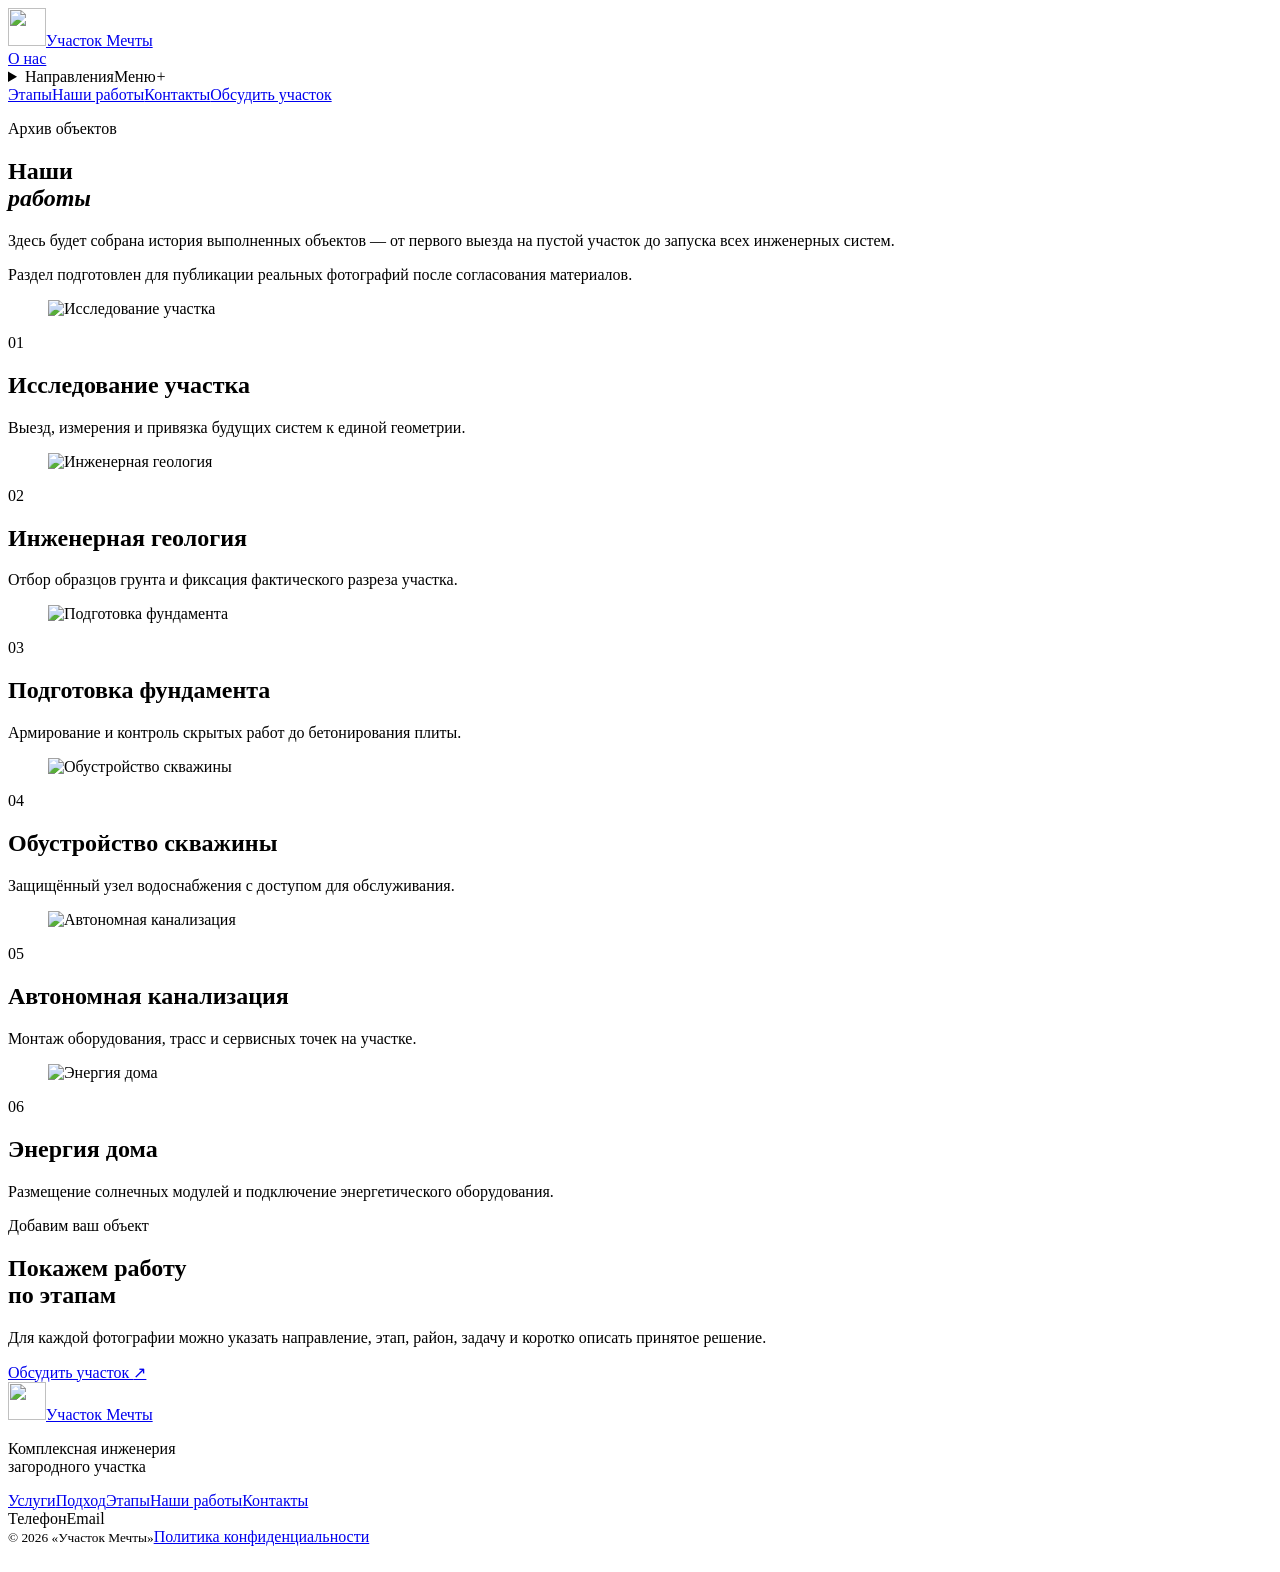
==== works/index.html @ bac0010f "Fix logo asset path" ====
<!DOCTYPE html><html lang="ru"><head><meta charSet="utf-8"/><meta name="viewport" content="width=device-width, initial-scale=1"/><link rel="preload" href="/geo-estate-engineering-demo-2026/images/squirrel-run-cycle-v5.webp" as="image"/><link rel="preload" href="/geo-estate-engineering-demo-2026/images/process-survey.webp" as="image"/><link rel="preload" href="/geo-estate-engineering-demo-2026/images/detail-geology-core.webp" as="image"/><link rel="preload" href="/geo-estate-engineering-demo-2026/images/brand-mark.webp" as="image"/><link rel="stylesheet" href="/geo-estate-engineering-demo-2026/_next/static/css/index.BF8HhSzk.css" data-rsc-css-href="/geo-estate-engineering-demo-2026/_next/static/css/index.BF8HhSzk.css" data-precedence="vite-rsc/importer-resources"/><title>Наши работы | Участок Мечты</title><meta name="description" content="Фотографии выполненных работ по инженерному обустройству загородных участков."/><meta property="og:title" content="Участок Мечты — обустройство загородного участка"/><meta property="og:description" content="Восемь инженерных направлений для загородного участка — от исследований до энергии дома."/><meta property="og:url" content="https://xn--80akoiirheb4bh3c.xn--p1ai"/><meta property="og:type" content="website"/><meta property="og:locale" content="ru_RU"/><meta property="og:image" content="https://xn--80akoiirheb4bh3c.xn--p1ai/og.png"/><meta property="og:image:width" content="1200"/><meta property="og:image:height" content="630"/><meta property="og:image:alt" content="Инженерия загородного участка — Участок Мечты"/><meta name="twitter:card" content="summary_large_image"/><meta name="twitter:title" content="Участок Мечты — обустройство загородного участка"/><meta name="twitter:description" content="Восемь инженерных направлений для загородного участка."/><meta name="twitter:image" content="https://xn--80akoiirheb4bh3c.xn--p1ai/og.png"/><link rel="shortcut icon" href="/geo-estate-engineering-demo-2026/favicon.ico"/><link rel="icon" href="/geo-estate-engineering-demo-2026/favicon.ico"/><link rel="icon" href="/geo-estate-engineering-demo-2026/favicon.png" sizes="64x64" type="image/png"/><link rel="apple-touch-icon" href="/geo-estate-engineering-demo-2026/apple-touch-icon.png"/><link rel="canonical" href="https://xn--80akoiirheb4bh3c.xn--p1ai"/><link rel="preload" as="image" href="/geo-estate-engineering-demo-2026/images/squirrel-run-cycle-v5.webp"/>
<link rel="preload" href="/geo-estate-engineering-demo-2026/_next/static/_vinext_fonts/geist-8ac0455e797f/geist-875ccdd4.woff2" as="font" type="font/woff2" crossorigin />
<link rel="preload" href="/geo-estate-engineering-demo-2026/_next/static/_vinext_fonts/geist-8ac0455e797f/geist-98bbbccb.woff2" as="font" type="font/woff2" crossorigin />
<style data-vinext-fonts>/* cyrillic-ext */
@font-face {
  font-family: 'Geist';
  font-style: normal;
  font-weight: 100 900;
  font-display: swap;
  src: url(/geo-estate-engineering-demo-2026/_next/static/_vinext_fonts/geist-8ac0455e797f/geist-ff2310f5.woff2) format('woff2');
  unicode-range: U+0460-052F, U+1C80-1C8A, U+20B4, U+2DE0-2DFF, U+A640-A69F, U+FE2E-FE2F;
}
/* cyrillic */
@font-face {
  font-family: 'Geist';
  font-style: normal;
  font-weight: 100 900;
  font-display: swap;
  src: url(/geo-estate-engineering-demo-2026/_next/static/_vinext_fonts/geist-8ac0455e797f/geist-875ccdd4.woff2) format('woff2');
  unicode-range: U+0301, U+0400-045F, U+0490-0491, U+04B0-04B1, U+2116;
}
/* vietnamese */
@font-face {
  font-family: 'Geist';
  font-style: normal;
  font-weight: 100 900;
  font-display: swap;
  src: url(/geo-estate-engineering-demo-2026/_next/static/_vinext_fonts/geist-8ac0455e797f/geist-52306abf.woff2) format('woff2');
  unicode-range: U+0102-0103, U+0110-0111, U+0128-0129, U+0168-0169, U+01A0-01A1, U+01AF-01B0, U+0300-0301, U+0303-0304, U+0308-0309, U+0323, U+0329, U+1EA0-1EF9, U+20AB;
}
/* latin-ext */
@font-face {
  font-family: 'Geist';
  font-style: normal;
  font-weight: 100 900;
  font-display: swap;
  src: url(/geo-estate-engineering-demo-2026/_next/static/_vinext_fonts/geist-8ac0455e797f/geist-001175b1.woff2) format('woff2');
  unicode-range: U+0100-02BA, U+02BD-02C5, U+02C7-02CC, U+02CE-02D7, U+02DD-02FF, U+0304, U+0308, U+0329, U+1D00-1DBF, U+1E00-1E9F, U+1EF2-1EFF, U+2020, U+20A0-20AB, U+20AD-20C0, U+2113, U+2C60-2C7F, U+A720-A7FF;
}
/* latin */
@font-face {
  font-family: 'Geist';
  font-style: normal;
  font-weight: 100 900;
  font-display: swap;
  src: url(/geo-estate-engineering-demo-2026/_next/static/_vinext_fonts/geist-8ac0455e797f/geist-98bbbccb.woff2) format('woff2');
  unicode-range: U+0000-00FF, U+0131, U+0152-0153, U+02BB-02BC, U+02C6, U+02DA, U+02DC, U+0304, U+0308, U+0329, U+2000-206F, U+20AC, U+2122, U+2191, U+2193, U+2212, U+2215, U+FEFF, U+FFFD;
}

@font-face {
  font-family: 'Geist Fallback';
  src: local("Arial");
  ascent-override: 95.94%;
  descent-override: 28.16%;
  line-gap-override: 0.00%;
  size-adjust: 104.76%;
}

.__font_geist_0dljcvk { font-family: 'Geist', 'Geist Fallback'; font-style: normal; }

.__variable_geist_0dljcvk { --font-geist: 'Geist', 'Geist Fallback'; }
</style>
<meta name="robots" content="noindex, nofollow, noarchive, nosnippet"></head><body class="__variable_geist_0dljcvk"><main class="worksPage"><header class="header"><a href="/geo-estate-engineering-demo-2026/" class="logo" aria-label="На главную"><span class="logoMark" aria-hidden="true"><img src="/geo-estate-engineering-demo-2026/images/brand-mark.webp" alt="" width="38" height="38"/></span><span>Участок Мечты</span></a><nav class="nav" aria-label="Основная навигация"><a href="/geo-estate-engineering-demo-2026/#approach" class="navMainLink">О нас</a><details class="navDirections"><summary><span class="navDirectionsDesktop">Направления</span><span class="navDirectionsMobile">Меню</span><i aria-hidden="true">+</i></summary><div class="navDirectionsMenu"><div class="navSectionLinks" aria-label="Разделы сайта"><a href="/geo-estate-engineering-demo-2026/#approach">О нас</a><a href="/geo-estate-engineering-demo-2026/#services">Направления</a><a href="/geo-estate-engineering-demo-2026/#process">Этапы</a><a href="/geo-estate-engineering-demo-2026/works/">Наши работы</a><a href="/geo-estate-engineering-demo-2026/#contact">Контакты</a></div><p><span>8 направлений</span><b>Инженерия участка</b></p><div class="navServiceGrid"><a href="/geo-estate-engineering-demo-2026/services/geology"><span>01</span><b>Геология</b><small>Изыскания грунта</small><i aria-hidden="true">↗</i></a><a href="/geo-estate-engineering-demo-2026/services/geodesy"><span>02</span><b>Геодезия</b><small>Точная съёмка</small><i aria-hidden="true">↗</i></a><a href="/geo-estate-engineering-demo-2026/services/foundation"><span>03</span><b>Фундамент</b><small>Основание дома</small><i aria-hidden="true">↗</i></a><a href="/geo-estate-engineering-demo-2026/services/septic"><span>04</span><b>Септик</b><small>Автономная канализация</small><i aria-hidden="true">↗</i></a><a href="/geo-estate-engineering-demo-2026/services/well"><span>05</span><b>Бурение на воду</b><small>Скважина и обвязка</small><i aria-hidden="true">↗</i></a><a href="/geo-estate-engineering-demo-2026/services/electricity"><span>06</span><b>Электрика</b><small>Ввод и распределение</small><i aria-hidden="true">↗</i></a><a href="/geo-estate-engineering-demo-2026/services/plumbing"><span>07</span><b>Сантехника</b><small>Вода и тепло</small><i aria-hidden="true">↗</i></a><a href="/geo-estate-engineering-demo-2026/services/solar"><span>08</span><b>Солнечные батареи</b><small>Генерация и резерв</small><i aria-hidden="true">↗</i></a></div></div></details><a href="/geo-estate-engineering-demo-2026/#process" class="navMainLink">Этапы</a><a href="/geo-estate-engineering-demo-2026/works/" class="navMainLink">Наши работы</a><a href="/geo-estate-engineering-demo-2026/#contact" class="navMainLink">Контакты</a><a href="/geo-estate-engineering-demo-2026/#contact" class="navCta">Обсудить участок</a></nav></header><section class="worksHero"><p class="eyebrow">Архив объектов</p><h1>Наши<br/><em>работы</em></h1><div class="worksHeroLead"><p>Здесь будет собрана история выполненных объектов — от первого выезда на пустой участок до запуска всех инженерных систем.</p><span>Раздел подготовлен для публикации реальных фотографий после согласования материалов.</span></div></section><section class="worksGallery" aria-label="Галерея выполненных работ"><article class="workCard workCard--wide"><figure><img src="/geo-estate-engineering-demo-2026/images/process-survey.webp" alt="Исследование участка" loading="eager"/></figure><div><span>01</span><h2>Исследование участка</h2><p>Выезд, измерения и привязка будущих систем к единой геометрии.</p></div></article><article class="workCard"><figure><img src="/geo-estate-engineering-demo-2026/images/detail-geology-core.webp" alt="Инженерная геология" loading="eager"/></figure><div><span>02</span><h2>Инженерная геология</h2><p>Отбор образцов грунта и фиксация фактического разреза участка.</p></div></article><article class="workCard"><figure><img src="/geo-estate-engineering-demo-2026/images/detail-foundation-rebar.webp" alt="Подготовка фундамента" loading="lazy"/></figure><div><span>03</span><h2>Подготовка фундамента</h2><p>Армирование и контроль скрытых работ до бетонирования плиты.</p></div></article><article class="workCard workCard--wide"><figure><img src="/geo-estate-engineering-demo-2026/images/detail-well-caisson.webp" alt="Обустройство скважины" loading="lazy"/></figure><div><span>04</span><h2>Обустройство скважины</h2><p>Защищённый узел водоснабжения с доступом для обслуживания.</p></div></article><article class="workCard"><figure><img src="/geo-estate-engineering-demo-2026/images/detail-septic-installation.webp" alt="Автономная канализация" loading="lazy"/></figure><div><span>05</span><h2>Автономная канализация</h2><p>Монтаж оборудования, трасс и сервисных точек на участке.</p></div></article><article class="workCard"><figure><img src="/geo-estate-engineering-demo-2026/images/detail-solar-roof.webp" alt="Энергия дома" loading="lazy"/></figure><div><span>06</span><h2>Энергия дома</h2><p>Размещение солнечных модулей и подключение энергетического оборудования.</p></div></article></section><section class="worksCta"><div><p class="eyebrow">Добавим ваш объект</p><h2>Покажем работу<br/>по этапам</h2></div><p>Для каждой фотографии можно указать направление, этап, район, задачу и коротко описать принятое решение.</p><a href="/geo-estate-engineering-demo-2026/#contact" class="button">Обсудить участок <span>↗</span></a></section><footer class="footer"><a href="/geo-estate-engineering-demo-2026/" class="logo footerLogo"><span class="logoMark" aria-hidden="true"><img src="/geo-estate-engineering-demo-2026/images/brand-mark.webp" alt="" width="38" height="38"/></span><span>Участок Мечты</span></a><p>Комплексная инженерия<br/>загородного участка</p><nav><a href="/geo-estate-engineering-demo-2026/#services">Услуги</a><a href="/geo-estate-engineering-demo-2026/#approach">Подход</a><a href="/geo-estate-engineering-demo-2026/#process">Этапы</a><a href="/geo-estate-engineering-demo-2026/works/">Наши работы</a><a href="/geo-estate-engineering-demo-2026/#contact">Контакты</a></nav><div class="footerContacts"><span>Телефон</span><span>Email</span></div><small>© 2026 «<!-- -->Участок Мечты<!-- -->»</small><a href="/geo-estate-engineering-demo-2026/#contact" class="privacy">Политика конфиденциальности</a></footer></main><div class="squirrelTrack" aria-hidden="true"><div class="squirrelRunner"><div class="squirrelStride"><div class="squirrelSpriteViewport"><img class="squirrelSprite" src="/geo-estate-engineering-demo-2026/images/squirrel-run-cycle-v5.webp" alt="" decoding="async" loading="eager"/></div></div></div></div><script src="/geo-estate-engineering-demo-2026/static-demo.js" defer></script></body></html>
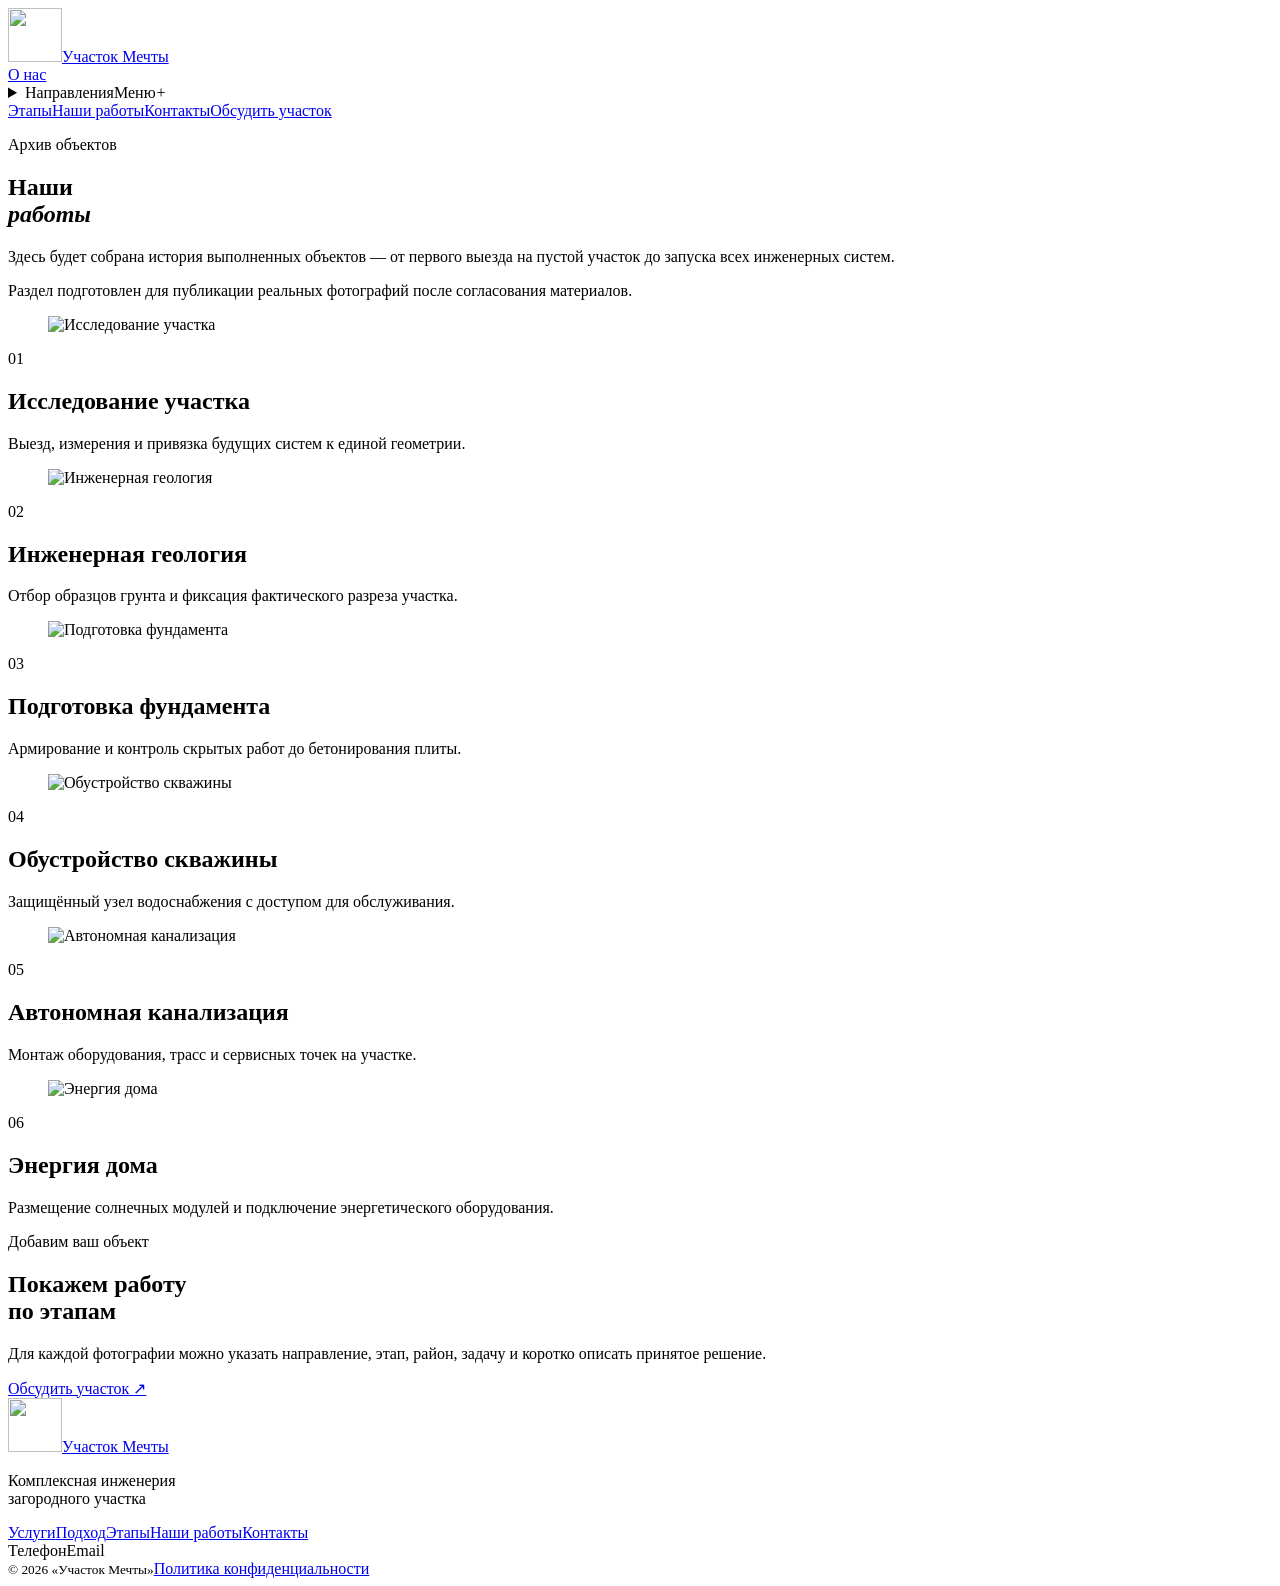
==== commit afdb8182: "deploy: autoplay ordered homepage sequence" ====
--- a/works/index.html
+++ b/works/index.html
@@ -1,4 +1,4 @@
-<!DOCTYPE html><html lang="ru"><head><meta charSet="utf-8"/><meta name="viewport" content="width=device-width, initial-scale=1"/><link rel="preload" href="/geo-estate-engineering-demo-2026/images/squirrel-run-cycle-v5.webp" as="image"/><link rel="preload" href="/geo-estate-engineering-demo-2026/images/process-survey.webp" as="image"/><link rel="preload" href="/geo-estate-engineering-demo-2026/images/detail-geology-core.webp" as="image"/><link rel="preload" href="/geo-estate-engineering-demo-2026/images/brand-mark.webp" as="image"/><link rel="stylesheet" href="/geo-estate-engineering-demo-2026/_next/static/css/index.BF8HhSzk.css" data-rsc-css-href="/geo-estate-engineering-demo-2026/_next/static/css/index.BF8HhSzk.css" data-precedence="vite-rsc/importer-resources"/><title>Наши работы | Участок Мечты</title><meta name="description" content="Фотографии выполненных работ по инженерному обустройству загородных участков."/><meta property="og:title" content="Участок Мечты — обустройство загородного участка"/><meta property="og:description" content="Восемь инженерных направлений для загородного участка — от исследований до энергии дома."/><meta property="og:url" content="https://xn--80akoiirheb4bh3c.xn--p1ai"/><meta property="og:type" content="website"/><meta property="og:locale" content="ru_RU"/><meta property="og:image" content="https://xn--80akoiirheb4bh3c.xn--p1ai/og.png"/><meta property="og:image:width" content="1200"/><meta property="og:image:height" content="630"/><meta property="og:image:alt" content="Инженерия загородного участка — Участок Мечты"/><meta name="twitter:card" content="summary_large_image"/><meta name="twitter:title" content="Участок Мечты — обустройство загородного участка"/><meta name="twitter:description" content="Восемь инженерных направлений для загородного участка."/><meta name="twitter:image" content="https://xn--80akoiirheb4bh3c.xn--p1ai/og.png"/><link rel="shortcut icon" href="/geo-estate-engineering-demo-2026/favicon.ico"/><link rel="icon" href="/geo-estate-engineering-demo-2026/favicon.ico"/><link rel="icon" href="/geo-estate-engineering-demo-2026/favicon.png" sizes="64x64" type="image/png"/><link rel="apple-touch-icon" href="/geo-estate-engineering-demo-2026/apple-touch-icon.png"/><link rel="canonical" href="https://xn--80akoiirheb4bh3c.xn--p1ai"/><link rel="preload" as="image" href="/geo-estate-engineering-demo-2026/images/squirrel-run-cycle-v5.webp"/>
+<!DOCTYPE html><html lang="ru"><head><meta charSet="utf-8"/><meta name="viewport" content="width=device-width, initial-scale=1"/><link rel="preload" href="/geo-estate-engineering-demo-2026/images/process-survey.webp" as="image"/><link rel="preload" href="/geo-estate-engineering-demo-2026/images/detail-geology-core.webp" as="image"/><link rel="preload" href="/geo-estate-engineering-demo-2026/images/brand-mark.webp" as="image"/><link rel="stylesheet" href="/geo-estate-engineering-demo-2026/_next/static/css/index.-s7KmV4t.css" data-rsc-css-href="/geo-estate-engineering-demo-2026/_next/static/css/index.-s7KmV4t.css" data-precedence="vite-rsc/importer-resources"/><link rel="preload" href="/geo-estate-engineering-demo-2026/images/squirrel-run-sprite.webp?v=1" as="image" type="image/webp"/><link rel="preload" href="/squirrel.css?v=20260828s7" as="style"/><title>Наши работы | Участок Мечты</title><meta name="description" content="Фотографии выполненных работ по инженерному обустройству загородных участков."/><meta property="og:title" content="Участок Мечты — обустройство загородного участка"/><meta property="og:description" content="Восемь инженерных направлений для загородного участка — от исследований до энергии дома."/><meta property="og:url" content="https://xn--80akoiirheb4bh3c.xn--p1ai"/><meta property="og:type" content="website"/><meta property="og:locale" content="ru_RU"/><meta property="og:image" content="https://xn--80akoiirheb4bh3c.xn--p1ai/og.png"/><meta property="og:image:width" content="1200"/><meta property="og:image:height" content="630"/><meta property="og:image:alt" content="Инженерия загородного участка — Участок Мечты"/><meta name="twitter:card" content="summary_large_image"/><meta name="twitter:title" content="Участок Мечты — обустройство загородного участка"/><meta name="twitter:description" content="Восемь инженерных направлений для загородного участка."/><meta name="twitter:image" content="https://xn--80akoiirheb4bh3c.xn--p1ai/og.png"/><link rel="shortcut icon" href="/geo-estate-engineering-demo-2026/favicon.ico"/><link rel="icon" href="/geo-estate-engineering-demo-2026/favicon.ico"/><link rel="icon" href="/geo-estate-engineering-demo-2026/favicon.png" sizes="64x64" type="image/png"/><link rel="apple-touch-icon" href="/geo-estate-engineering-demo-2026/apple-touch-icon.png"/><link rel="canonical" href="https://xn--80akoiirheb4bh3c.xn--p1ai"/><link rel="preload" as="image" href="/geo-estate-engineering-demo-2026/images/squirrel-run-sprite.webp?v=1" type="image/webp"/><link rel="stylesheet" href="/squirrel.css?v=20260828s7"/>
 <link rel="preload" href="/geo-estate-engineering-demo-2026/_next/static/_vinext_fonts/geist-8ac0455e797f/geist-875ccdd4.woff2" as="font" type="font/woff2" crossorigin />
 <link rel="preload" href="/geo-estate-engineering-demo-2026/_next/static/_vinext_fonts/geist-8ac0455e797f/geist-98bbbccb.woff2" as="font" type="font/woff2" crossorigin />
 <style data-vinext-fonts>/* cyrillic-ext */
@@ -60,4 +60,4 @@
 
 .__variable_geist_0dljcvk { --font-geist: 'Geist', 'Geist Fallback'; }
 </style>
-<meta name="robots" content="noindex, nofollow, noarchive, nosnippet"></head><body class="__variable_geist_0dljcvk"><main class="worksPage"><header class="header"><a href="/geo-estate-engineering-demo-2026/" class="logo" aria-label="На главную"><span class="logoMark" aria-hidden="true"><img src="/geo-estate-engineering-demo-2026/images/brand-mark.webp" alt="" width="38" height="38"/></span><span>Участок Мечты</span></a><nav class="nav" aria-label="Основная навигация"><a href="/geo-estate-engineering-demo-2026/#approach" class="navMainLink">О нас</a><details class="navDirections"><summary><span class="navDirectionsDesktop">Направления</span><span class="navDirectionsMobile">Меню</span><i aria-hidden="true">+</i></summary><div class="navDirectionsMenu"><div class="navSectionLinks" aria-label="Разделы сайта"><a href="/geo-estate-engineering-demo-2026/#approach">О нас</a><a href="/geo-estate-engineering-demo-2026/#services">Направления</a><a href="/geo-estate-engineering-demo-2026/#process">Этапы</a><a href="/geo-estate-engineering-demo-2026/works/">Наши работы</a><a href="/geo-estate-engineering-demo-2026/#contact">Контакты</a></div><p><span>8 направлений</span><b>Инженерия участка</b></p><div class="navServiceGrid"><a href="/geo-estate-engineering-demo-2026/services/geology"><span>01</span><b>Геология</b><small>Изыскания грунта</small><i aria-hidden="true">↗</i></a><a href="/geo-estate-engineering-demo-2026/services/geodesy"><span>02</span><b>Геодезия</b><small>Точная съёмка</small><i aria-hidden="true">↗</i></a><a href="/geo-estate-engineering-demo-2026/services/foundation"><span>03</span><b>Фундамент</b><small>Основание дома</small><i aria-hidden="true">↗</i></a><a href="/geo-estate-engineering-demo-2026/services/septic"><span>04</span><b>Септик</b><small>Автономная канализация</small><i aria-hidden="true">↗</i></a><a href="/geo-estate-engineering-demo-2026/services/well"><span>05</span><b>Бурение на воду</b><small>Скважина и обвязка</small><i aria-hidden="true">↗</i></a><a href="/geo-estate-engineering-demo-2026/services/electricity"><span>06</span><b>Электрика</b><small>Ввод и распределение</small><i aria-hidden="true">↗</i></a><a href="/geo-estate-engineering-demo-2026/services/plumbing"><span>07</span><b>Сантехника</b><small>Вода и тепло</small><i aria-hidden="true">↗</i></a><a href="/geo-estate-engineering-demo-2026/services/solar"><span>08</span><b>Солнечные батареи</b><small>Генерация и резерв</small><i aria-hidden="true">↗</i></a></div></div></details><a href="/geo-estate-engineering-demo-2026/#process" class="navMainLink">Этапы</a><a href="/geo-estate-engineering-demo-2026/works/" class="navMainLink">Наши работы</a><a href="/geo-estate-engineering-demo-2026/#contact" class="navMainLink">Контакты</a><a href="/geo-estate-engineering-demo-2026/#contact" class="navCta">Обсудить участок</a></nav></header><section class="worksHero"><p class="eyebrow">Архив объектов</p><h1>Наши<br/><em>работы</em></h1><div class="worksHeroLead"><p>Здесь будет собрана история выполненных объектов — от первого выезда на пустой участок до запуска всех инженерных систем.</p><span>Раздел подготовлен для публикации реальных фотографий после согласования материалов.</span></div></section><section class="worksGallery" aria-label="Галерея выполненных работ"><article class="workCard workCard--wide"><figure><img src="/geo-estate-engineering-demo-2026/images/process-survey.webp" alt="Исследование участка" loading="eager"/></figure><div><span>01</span><h2>Исследование участка</h2><p>Выезд, измерения и привязка будущих систем к единой геометрии.</p></div></article><article class="workCard"><figure><img src="/geo-estate-engineering-demo-2026/images/detail-geology-core.webp" alt="Инженерная геология" loading="eager"/></figure><div><span>02</span><h2>Инженерная геология</h2><p>Отбор образцов грунта и фиксация фактического разреза участка.</p></div></article><article class="workCard"><figure><img src="/geo-estate-engineering-demo-2026/images/detail-foundation-rebar.webp" alt="Подготовка фундамента" loading="lazy"/></figure><div><span>03</span><h2>Подготовка фундамента</h2><p>Армирование и контроль скрытых работ до бетонирования плиты.</p></div></article><article class="workCard workCard--wide"><figure><img src="/geo-estate-engineering-demo-2026/images/detail-well-caisson.webp" alt="Обустройство скважины" loading="lazy"/></figure><div><span>04</span><h2>Обустройство скважины</h2><p>Защищённый узел водоснабжения с доступом для обслуживания.</p></div></article><article class="workCard"><figure><img src="/geo-estate-engineering-demo-2026/images/detail-septic-installation.webp" alt="Автономная канализация" loading="lazy"/></figure><div><span>05</span><h2>Автономная канализация</h2><p>Монтаж оборудования, трасс и сервисных точек на участке.</p></div></article><article class="workCard"><figure><img src="/geo-estate-engineering-demo-2026/images/detail-solar-roof.webp" alt="Энергия дома" loading="lazy"/></figure><div><span>06</span><h2>Энергия дома</h2><p>Размещение солнечных модулей и подключение энергетического оборудования.</p></div></article></section><section class="worksCta"><div><p class="eyebrow">Добавим ваш объект</p><h2>Покажем работу<br/>по этапам</h2></div><p>Для каждой фотографии можно указать направление, этап, район, задачу и коротко описать принятое решение.</p><a href="/geo-estate-engineering-demo-2026/#contact" class="button">Обсудить участок <span>↗</span></a></section><footer class="footer"><a href="/geo-estate-engineering-demo-2026/" class="logo footerLogo"><span class="logoMark" aria-hidden="true"><img src="/geo-estate-engineering-demo-2026/images/brand-mark.webp" alt="" width="38" height="38"/></span><span>Участок Мечты</span></a><p>Комплексная инженерия<br/>загородного участка</p><nav><a href="/geo-estate-engineering-demo-2026/#services">Услуги</a><a href="/geo-estate-engineering-demo-2026/#approach">Подход</a><a href="/geo-estate-engineering-demo-2026/#process">Этапы</a><a href="/geo-estate-engineering-demo-2026/works/">Наши работы</a><a href="/geo-estate-engineering-demo-2026/#contact">Контакты</a></nav><div class="footerContacts"><span>Телефон</span><span>Email</span></div><small>© 2026 «<!-- -->Участок Мечты<!-- -->»</small><a href="/geo-estate-engineering-demo-2026/#contact" class="privacy">Политика конфиденциальности</a></footer></main><div class="squirrelTrack" aria-hidden="true"><div class="squirrelRunner"><div class="squirrelStride"><div class="squirrelSpriteViewport"><img class="squirrelSprite" src="/geo-estate-engineering-demo-2026/images/squirrel-run-cycle-v5.webp" alt="" decoding="async" loading="eager"/></div></div></div></div><script src="/geo-estate-engineering-demo-2026/static-demo.js" defer></script></body></html>+<meta name="robots" content="noindex, nofollow, noarchive, nosnippet"></head><body class="__variable_geist_0dljcvk"><main class="worksPage"><header class="header"><a href="/geo-estate-engineering-demo-2026/" class="logo" aria-label="На главную"><span class="logoMark" aria-hidden="true"><img src="/geo-estate-engineering-demo-2026/images/brand-mark.webp" alt="" width="54" height="54"/></span><span data-cms-company="true">Участок Мечты</span></a><nav class="nav" aria-label="Основная навигация"><a href="/geo-estate-engineering-demo-2026/#approach" class="navMainLink">О нас</a><details class="navDirections"><summary><span class="navDirectionsDesktop">Направления</span><span class="navDirectionsMobile">Меню</span><i aria-hidden="true">+</i></summary><div class="navDirectionsMenu"><div class="navSectionLinks" aria-label="Разделы сайта"><a href="/geo-estate-engineering-demo-2026/#approach">О нас</a><a href="/geo-estate-engineering-demo-2026/#services">Направления</a><a href="/geo-estate-engineering-demo-2026/#process">Этапы</a><a href="/geo-estate-engineering-demo-2026/works/">Наши работы</a><a href="/geo-estate-engineering-demo-2026/#contact">Контакты</a></div><p><span>8 направлений</span><b>Инженерия участка</b></p><div class="navServiceGrid"><a href="/geo-estate-engineering-demo-2026/services/geodesy"><span>01</span><b>Геодезия</b><small>Точная съёмка</small><i aria-hidden="true">↗</i></a><a href="/geo-estate-engineering-demo-2026/services/geology"><span>02</span><b>Геология</b><small>Изыскания грунта</small><i aria-hidden="true">↗</i></a><a href="/geo-estate-engineering-demo-2026/services/well"><span>03</span><b>Бурение на воду</b><small>Скважина и обвязка</small><i aria-hidden="true">↗</i></a><a href="/geo-estate-engineering-demo-2026/services/foundation"><span>04</span><b>Фундамент</b><small>Основание дома</small><i aria-hidden="true">↗</i></a><a href="/geo-estate-engineering-demo-2026/services/plumbing"><span>05</span><b>Сантехника</b><small>Вода и тепло</small><i aria-hidden="true">↗</i></a><a href="/geo-estate-engineering-demo-2026/services/septic"><span>06</span><b>Септик</b><small>Автономная канализация</small><i aria-hidden="true">↗</i></a><a href="/geo-estate-engineering-demo-2026/services/electricity"><span>07</span><b>Электрика</b><small>Ввод и распределение</small><i aria-hidden="true">↗</i></a><a href="/geo-estate-engineering-demo-2026/services/solar"><span>08</span><b>Солнечные батареи</b><small>Генерация и резерв</small><i aria-hidden="true">↗</i></a></div></div></details><a href="/geo-estate-engineering-demo-2026/#process" class="navMainLink">Этапы</a><a href="/geo-estate-engineering-demo-2026/works/" class="navMainLink">Наши работы</a><a href="/geo-estate-engineering-demo-2026/#contact" class="navMainLink">Контакты</a><a href="/geo-estate-engineering-demo-2026/#contact" class="navCta">Обсудить участок</a></nav></header><section class="worksHero"><p class="eyebrow">Архив объектов</p><h1>Наши<br/><em>работы</em></h1><div class="worksHeroLead"><p>Здесь будет собрана история выполненных объектов — от первого выезда на пустой участок до запуска всех инженерных систем.</p><span data-cms-works-count="true">Раздел подготовлен для публикации реальных фотографий после согласования материалов.</span></div></section><section class="worksGallery" aria-label="Галерея выполненных работ" data-cms-works="true"><article class="workCard workCard--wide"><figure><img src="/geo-estate-engineering-demo-2026/images/process-survey.webp" alt="Исследование участка" loading="eager"/></figure><div><span>01</span><h2>Исследование участка</h2><p>Выезд, измерения и привязка будущих систем к единой геометрии.</p></div></article><article class="workCard"><figure><img src="/geo-estate-engineering-demo-2026/images/detail-geology-core.webp" alt="Инженерная геология" loading="eager"/></figure><div><span>02</span><h2>Инженерная геология</h2><p>Отбор образцов грунта и фиксация фактического разреза участка.</p></div></article><article class="workCard"><figure><img src="/geo-estate-engineering-demo-2026/images/detail-foundation-rebar.webp" alt="Подготовка фундамента" loading="lazy"/></figure><div><span>03</span><h2>Подготовка фундамента</h2><p>Армирование и контроль скрытых работ до бетонирования плиты.</p></div></article><article class="workCard workCard--wide"><figure><img src="/geo-estate-engineering-demo-2026/images/detail-well-caisson.webp" alt="Обустройство скважины" loading="lazy"/></figure><div><span>04</span><h2>Обустройство скважины</h2><p>Защищённый узел водоснабжения с доступом для обслуживания.</p></div></article><article class="workCard"><figure><img src="/geo-estate-engineering-demo-2026/images/detail-septic-installation.webp" alt="Автономная канализация" loading="lazy"/></figure><div><span>05</span><h2>Автономная канализация</h2><p>Монтаж оборудования, трасс и сервисных точек на участке.</p></div></article><article class="workCard"><figure><img src="/geo-estate-engineering-demo-2026/images/detail-solar-roof.webp" alt="Энергия дома" loading="lazy"/></figure><div><span>06</span><h2>Энергия дома</h2><p>Размещение солнечных модулей и подключение энергетического оборудования.</p></div></article></section><section class="worksCta"><div><p class="eyebrow">Добавим ваш объект</p><h2>Покажем работу<br/>по этапам</h2></div><p>Для каждой фотографии можно указать направление, этап, район, задачу и коротко описать принятое решение.</p><a href="/geo-estate-engineering-demo-2026/#contact" class="button">Обсудить участок <span>↗</span></a></section><footer class="footer"><a href="/geo-estate-engineering-demo-2026/" class="logo footerLogo"><span class="logoMark" aria-hidden="true"><img src="/geo-estate-engineering-demo-2026/images/brand-mark.webp" alt="" width="54" height="54"/></span><span data-cms-company="true">Участок Мечты</span></a><p>Комплексная инженерия<br/>загородного участка</p><nav><a href="/geo-estate-engineering-demo-2026/#services">Услуги</a><a href="/geo-estate-engineering-demo-2026/#approach">Подход</a><a href="/geo-estate-engineering-demo-2026/#process">Этапы</a><a href="/geo-estate-engineering-demo-2026/works/">Наши работы</a><a href="/geo-estate-engineering-demo-2026/#contact">Контакты</a></nav><div class="footerContacts" data-cms-contacts="true"><span data-cms-contact="phone">Телефон</span><span data-cms-contact="email">Email</span></div><small>© 2026 «<span data-cms-company="true">Участок Мечты</span>»</small><a href="/geo-estate-engineering-demo-2026/#contact" class="privacy">Политика конфиденциальности</a></footer></main><div class="squirrelTrack" aria-hidden="true"><div class="squirrelRunner"><div class="squirrelStride"><div class="squirrelPaint"></div></div></div></div><script src="/geo-estate-engineering-demo-2026/site-runtime.js" defer></script></body></html>
--- a/squirrel.css
+++ b/squirrel.css
@@ -0,0 +1,91 @@
+/* Белка: меньше + цикл частей тела (спрайт 4 кадра). */
+.squirrelTrack {
+  z-index: 65;
+  pointer-events: none;
+  height: 132px;
+  position: fixed;
+  bottom: 0;
+  left: 0;
+  right: 0;
+  overflow: hidden;
+}
+
+.squirrelRunner {
+  will-change: transform;
+  width: 158px;
+  height: 124px;
+  animation: 18s linear infinite squirrel-route;
+  position: absolute;
+  bottom: 2px;
+  left: -170px;
+}
+
+.squirrelStride {
+  width: 100%;
+  height: 100%;
+  position: relative;
+  transform-origin: 55% 88%;
+  animation: 0.44s ease-in-out infinite sq-bob;
+}
+
+.squirrelPaint {
+  display: block;
+  width: 158px;
+  height: 124px;
+  background: url("/geo-estate-engineering-demo-2026/images/squirrel-run-sprite.webp?v=1") 0 0 no-repeat;
+  background-size: 632px 124px;
+  animation: 0.44s steps(4) infinite sq-run;
+  filter: drop-shadow(0 6px 5px rgba(23, 34, 27, 0.26));
+}
+
+@keyframes sq-run {
+  from {
+    background-position: 0 0;
+  }
+  to {
+    background-position: -632px 0;
+  }
+}
+
+@keyframes sq-bob {
+  0%,
+  100% {
+    transform: translateY(2px) rotate(-3deg);
+  }
+  50% {
+    transform: translateY(-5px) rotate(-6deg);
+  }
+}
+
+@media (max-width: 767px) {
+  .squirrelTrack {
+    height: 96px;
+  }
+  .squirrelRunner {
+    width: 112px;
+    height: 88px;
+    animation-duration: 15s;
+    left: -120px;
+  }
+  .squirrelPaint {
+    width: 112px;
+    height: 88px;
+    background-size: 448px 88px;
+    animation-name: sq-run-m;
+  }
+}
+
+@keyframes sq-run-m {
+  from {
+    background-position: 0 0;
+  }
+  to {
+    background-position: -448px 0;
+  }
+}
+
+@media (prefers-reduced-motion: reduce) {
+  .squirrelTrack {
+    display: none;
+  }
+}
--- a/squirrel.css
+++ b/squirrel.css
@@ -0,0 +1,91 @@
+/* Белка: меньше + цикл частей тела (спрайт 4 кадра). */
+.squirrelTrack {
+  z-index: 65;
+  pointer-events: none;
+  height: 132px;
+  position: fixed;
+  bottom: 0;
+  left: 0;
+  right: 0;
+  overflow: hidden;
+}
+
+.squirrelRunner {
+  will-change: transform;
+  width: 158px;
+  height: 124px;
+  animation: 18s linear infinite squirrel-route;
+  position: absolute;
+  bottom: 2px;
+  left: -170px;
+}
+
+.squirrelStride {
+  width: 100%;
+  height: 100%;
+  position: relative;
+  transform-origin: 55% 88%;
+  animation: 0.44s ease-in-out infinite sq-bob;
+}
+
+.squirrelPaint {
+  display: block;
+  width: 158px;
+  height: 124px;
+  background: url("/geo-estate-engineering-demo-2026/images/squirrel-run-sprite.webp?v=1") 0 0 no-repeat;
+  background-size: 632px 124px;
+  animation: 0.44s steps(4) infinite sq-run;
+  filter: drop-shadow(0 6px 5px rgba(23, 34, 27, 0.26));
+}
+
+@keyframes sq-run {
+  from {
+    background-position: 0 0;
+  }
+  to {
+    background-position: -632px 0;
+  }
+}
+
+@keyframes sq-bob {
+  0%,
+  100% {
+    transform: translateY(2px) rotate(-3deg);
+  }
+  50% {
+    transform: translateY(-5px) rotate(-6deg);
+  }
+}
+
+@media (max-width: 767px) {
+  .squirrelTrack {
+    height: 96px;
+  }
+  .squirrelRunner {
+    width: 112px;
+    height: 88px;
+    animation-duration: 15s;
+    left: -120px;
+  }
+  .squirrelPaint {
+    width: 112px;
+    height: 88px;
+    background-size: 448px 88px;
+    animation-name: sq-run-m;
+  }
+}
+
+@keyframes sq-run-m {
+  from {
+    background-position: 0 0;
+  }
+  to {
+    background-position: -448px 0;
+  }
+}
+
+@media (prefers-reduced-motion: reduce) {
+  .squirrelTrack {
+    display: none;
+  }
+}
